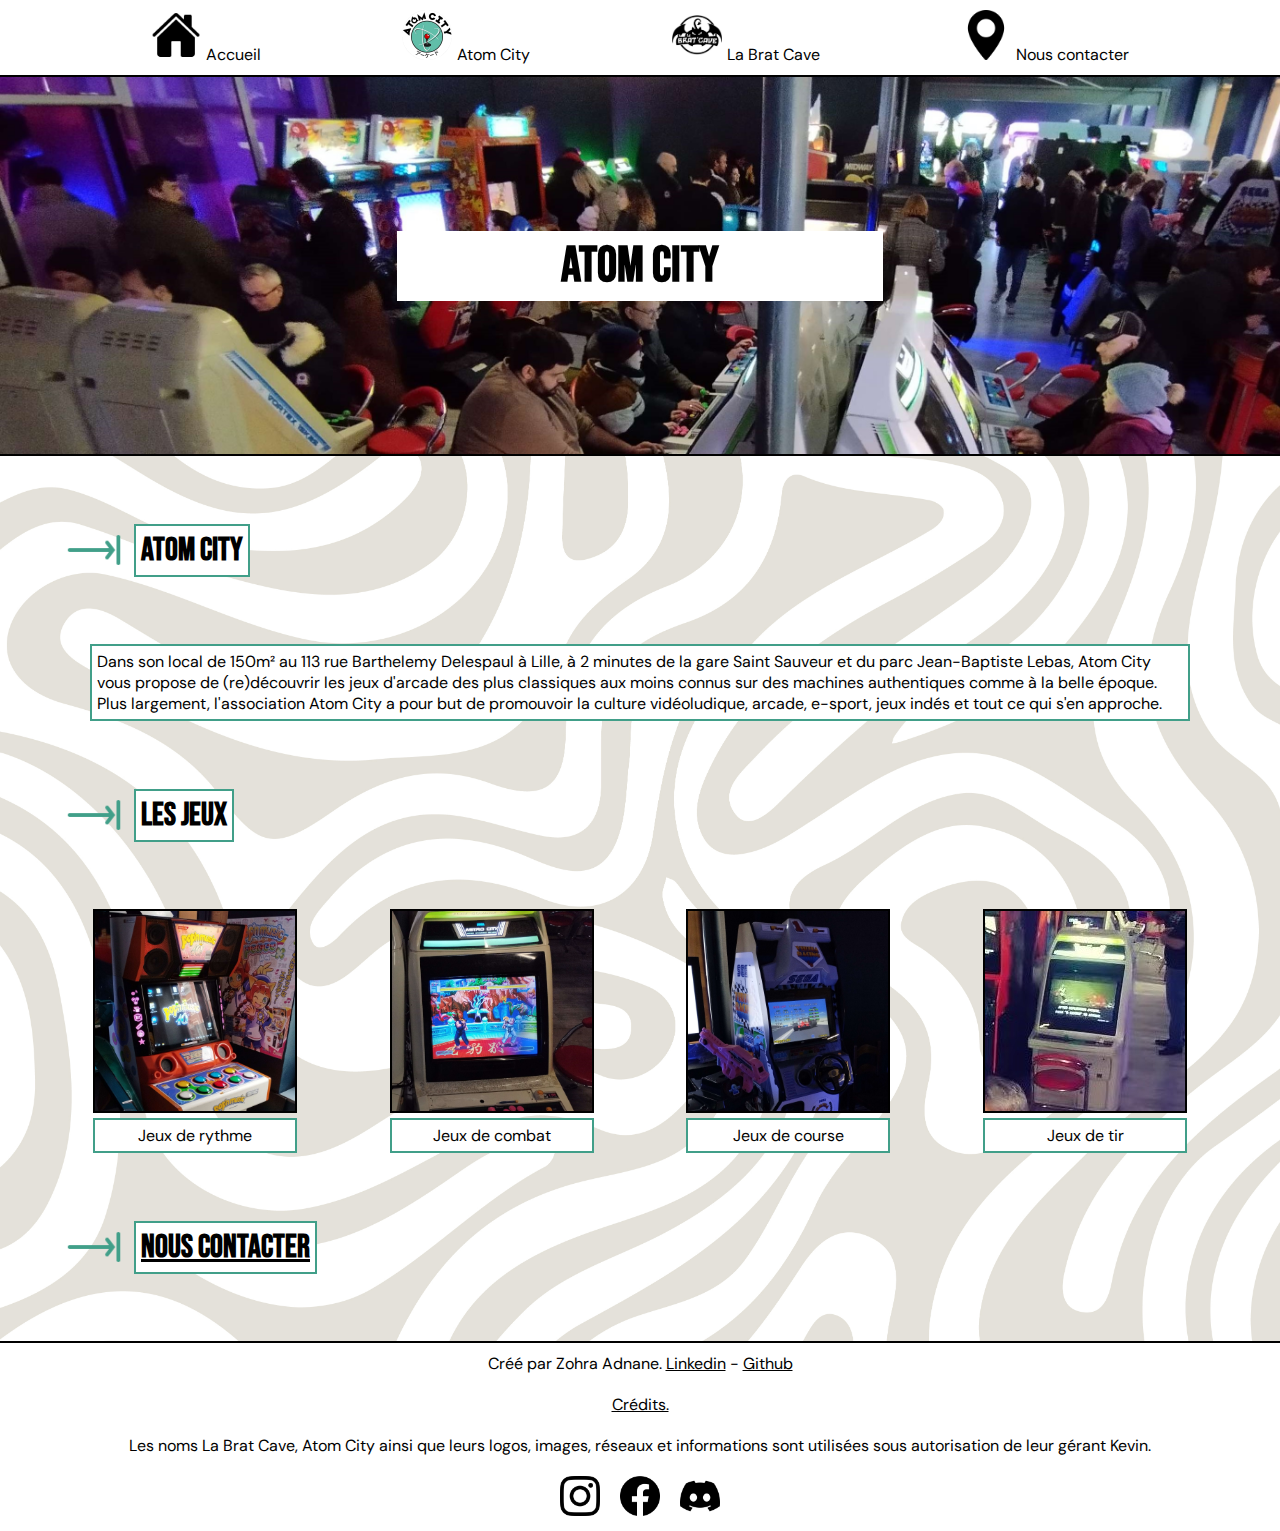
==== atom.html @ 04a1899f "Reupload first commit" ====
<!DOCTYPE html>
<html>
  <head>
    <title>Atom City</title>
    <link rel="icon" href="atom logo.png"> 
    <link rel="stylesheet" href="atom.css">
  </head>
  <body>
    <nav>
        <a href="index.html"><img src="maison.png" alt="icon home"><p>Accueil</p></a>
        <a href="atom.html"><img src="atom logo.png" alt="icon atom"><p>Atom City</p></a>
        <a href="brat.html"><img src="logo brat2.jpg" alt="icon brat"><p>La Brat Cave</p></a>
        <a href="contact.html"><img src="cartes-et-drapeaux.png" alt="icon contact"><p>Nous contacter</p></a>
    </nav>
<header>
    <h1>Atom City</h1>
</header>

<div class="titre">
    <img src="effondrement.png" alt="fleche"><h1>Atom City</h1>
</div>

<p class="desc">Dans son local de 150m² au 113 rue Barthelemy Delespaul à Lille, à 2 minutes de la gare Saint Sauveur et du parc Jean-Baptiste Lebas, Atom City vous propose de (re)découvrir les jeux d'arcade des plus classiques aux moins connus sur des machines authentiques comme à la belle époque. Plus largement, l'association Atom City a pour but de promouvoir la culture vidéoludique, arcade, e-sport, jeux indés et tout ce qui s'en approche.
</p>

<div class="titre">
    <img src="effondrement.png" alt="fleche"><h1>Les jeux</h1>
</div>

<!-- Jeux ici -->
<div id="jeux">
    <div class="genre">
        <img src="rythme atom.jpg" alt="genre1">
        <p>Jeux de rythme</p>
    </div>
    <div class="genre">
        <img src="combat atom.jpg" alt="genre2">
        <p>Jeux de combat</p>
    </div>
    <div class="genre">
        <img src="course atom.jpg" alt="genre3">
        <p>Jeux de course</p>
    </div>
    <div class="genre">
        <img src="jeu 1 atom.jpg" alt="genre4">
        <p>Jeux de tir</p>
    </div>
</div>

<div class="titre">
    <img src="effondrement.png" alt="fleche"><a href="contact.html#atom"><h1>Nous contacter</h1></a>
</div>

<footer>
    <p>Créé par Zohra Adnane. <a href="https://www.linkedin.com/in/zohra-a-427b1b270/">Linkedin</a> - <a href="https://github.com/zohra-adnane">Github</a></p>
    <p><a href="credits.html">Crédits.</a></p>
    <p>Les noms La Brat Cave, Atom City ainsi que leurs logos, images, réseaux et informations sont utilisées sous autorisation de leur gérant Kevin.</p>
    <div id="reseaux">
    <a href="https://www.instagram.com/atomcityarcade/"><img src="instagram.png"></a>
    <a href="https://facebook.com/atomcityarcade"><img src="facebook.png"></a>
    <a href="https://discord.gg/mk5Gr3t"><img src="discord.png"></a>
    </div>
    </footer>
  </body>
</html>
---- atom.css ----
* {
    margin: 0;
    padding: 0;
}

@font-face {
    font-family: Bebas;
    src: url(BebasNeue-Regular.ttf)
}

@font-face {
    font-family: DM Sans;
    src: url(DMSans-VariableFont_opsz\,wght.ttf)
}

h1, h2 {
    font-family: Bebas;
}

body {
    background-image: url(abstract_pattern_design_background_2007.jpg);
    background-size: cover;
    font-family: DM Sans;
}

h1 {
    background-color: white;
    padding: 5px;
    border: 2px solid #419F89;
}

/* Début navbar + query */
nav {
    display: flex;
    justify-content: space-evenly;
    align-items: center;
    padding: 10px;
    background-color: white;
    border-bottom: 2px solid black;
}

nav a {
    text-decoration: none;
    color: black;
}

nav p {
    display: inline;
    margin-left: 5px;
}

nav img {
    width: 50px;
}

@media screen and (max-width:600px) {
    nav p {
        display: none;
    }
}
header {
    padding: 12%;
    background-image: url(paysage\ atom.jpg);
    background-size: cover;
    border-bottom: 2px solid black;
    /* largeur img a checker en mobile */
}

header h1 {
    text-align: center;
    font-size: 50px;
    background-color: white;
    border: none;
    margin: 0 25%;
}

.titre {
    display: flex;
    align-items: center;
    justify-content: flex-start;
    margin: 5%;
}

.titre h1 {
    margin-left: 10px;
}

.titre img {
    width: 60px;
}

.titre a {
    color: black;
}
.desc {
    margin: 5% 7%;
    background-color: white;
    padding: 5px;
    border: 2px solid #419F89;
}

#jeux {
    display: flex;
    justify-content: space-evenly;
    margin-bottom: 5%;
}

#jeux p {
    background-color: white;
    padding: 5px;
    border: 2px solid #419F89;
}

.genre {
    display: inline-block;
    text-align: center;
}

.genre img {
    width: 200px;
    border: 2px #000000 solid;
}

@media screen and (max-width:600px) {
    #jeux {
        display: block;
    }

    .genre {
        display: block;
        margin: 0% 27%;
        padding: 10px;
    }
}

footer {
    border-top: 2px solid black;
    background-color: white;
}

footer p {
    text-align: center;
    padding: 10px;
}

footer img {
    width: 40px;
    padding: 10px;
}

footer a {
    color: black;
}

#reseaux {
    display: flex;
    justify-content: center;
}
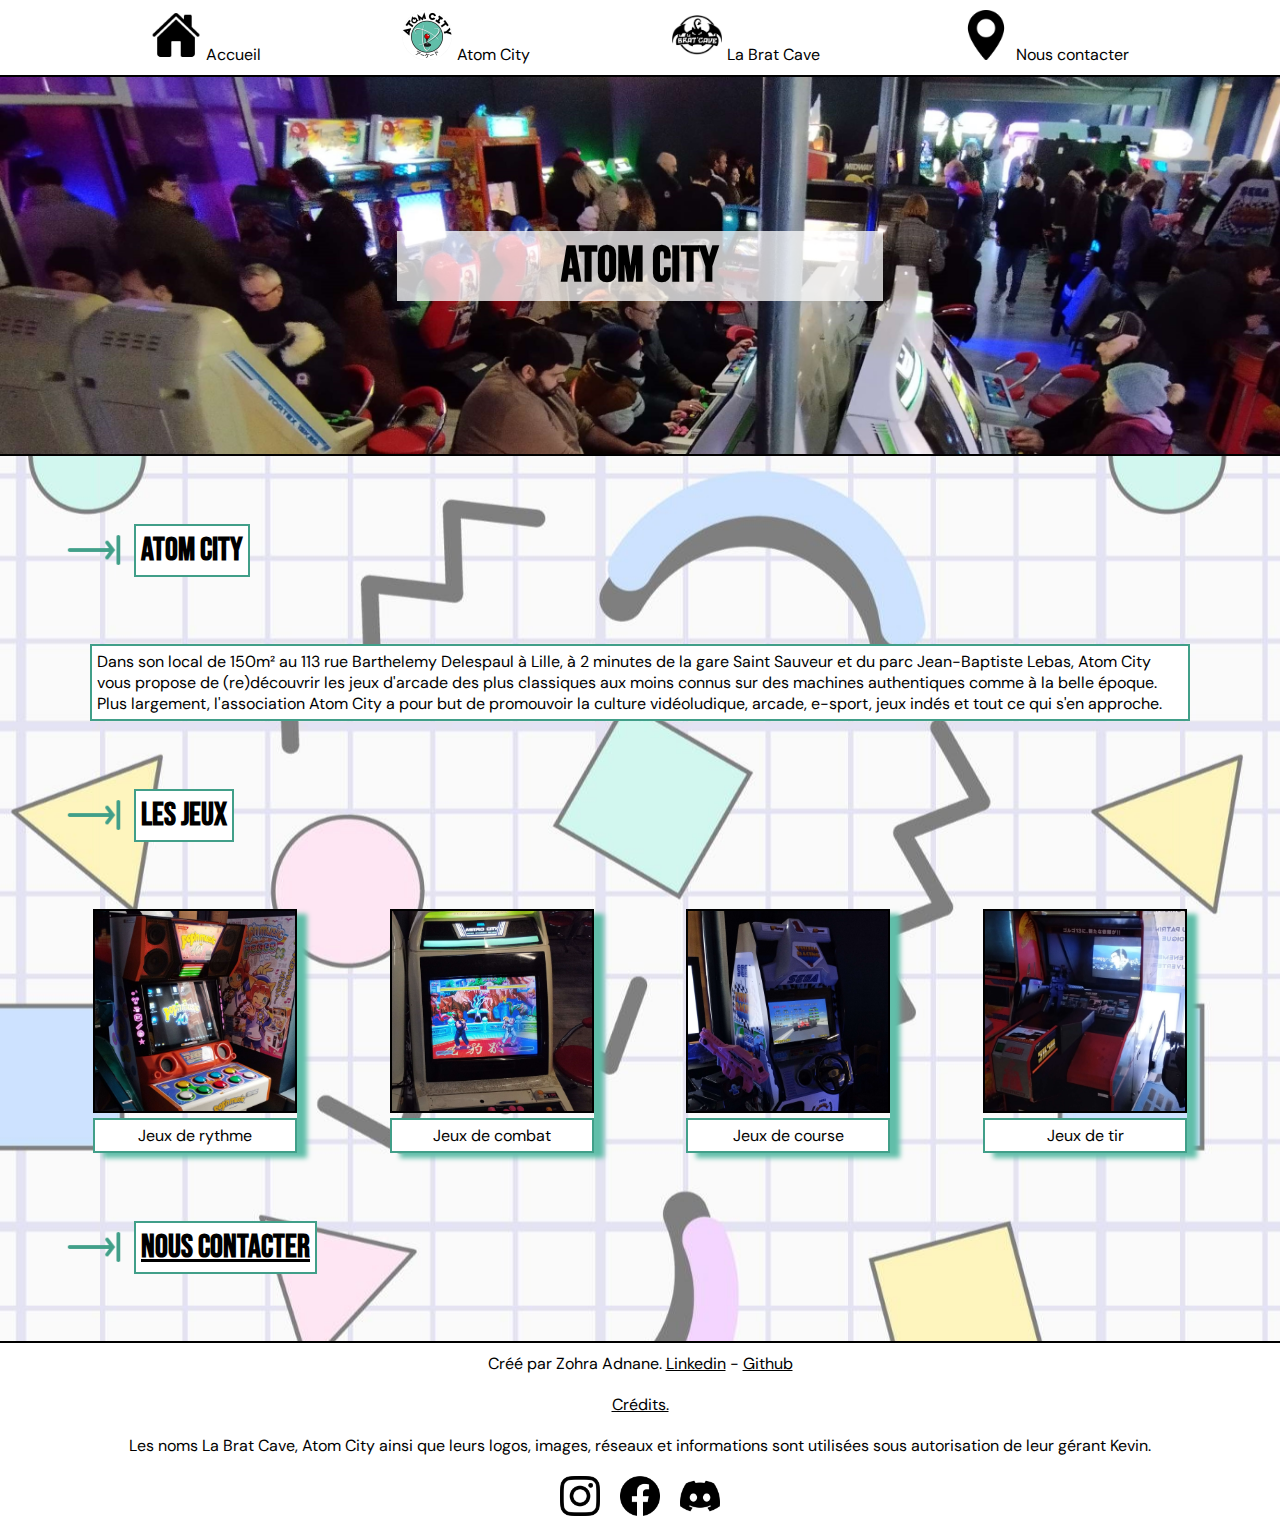
==== commit 8724ae52: "Added modals and updated responsive" ====
--- a/atom.html
+++ b/atom.html
@@ -1,7 +1,10 @@
 <!DOCTYPE html>
 <html>
   <head>
+    <html lang="fr">
+    <meta name="viewport" content="width=device-width, initial-scale=1.0">
     <title>Atom City</title>
+    <meta name="description" content="Infos sur la salle d'arcade de Lille Atom City, située au 113 rue Barthélémy Delespaul.">
     <link rel="icon" href="atom logo.png"> 
     <link rel="stylesheet" href="atom.css">
   </head>
@@ -29,23 +32,75 @@
 
 <!-- Jeux ici -->
 <div id="jeux">
-    <div class="genre">
-        <img src="rythme atom.jpg" alt="genre1">
+    <a class="genre" href="#modalRythme">
+        <img src="rythme atom.jpg" alt="borne de jeu de rythme">
         <p>Jeux de rythme</p>
+    </a>
+    <a class="genre" href="#modalCombat">
+        <img src="combat atom.jpg" alt="borne de jeu de combat">
+        <p>Jeux de combat</p>
+    </a>
+    <a class="genre" href="#modalCourse">
+        <img src="course atom.jpg" alt="borne de jeu de course">
+        <p>Jeux de course</p>
+    </a>
+    <a class="genre" href="#modalTir">
+        <img src="tir atom.jpg" alt="borne de jeu de tir">
+        <p>Jeux de tir</p>
+    </a>
+</div>
+
+<div id="modalRythme" class="overlay">
+    <div class="modal">
+      <a class="close" href="#jeux">&times;</a>
+        <div class="bouton" id="atom">
+            <div class="img"><img src="rythme entier.jpg" alt="borne de Pop n Music"></div>
+            <div class="text">
+                <h1>Jeux de rythme</h1>
+                <p>De nombreuses bornes de rythmes sont présentes, notamment DrumMania V8, Popn Music ou encore In The Groove.</p>
+            </div></a>
+        </div>
+      </div>
     </div>
-    <div class="genre">
-        <img src="combat atom.jpg" alt="genre2">
-        <p>Jeux de combat</p>
-    </div>
-    <div class="genre">
-        <img src="course atom.jpg" alt="genre3">
-        <p>Jeux de course</p>
-    </div>
-    <div class="genre">
-        <img src="jeu 1 atom.jpg" alt="genre4">
-        <p>Jeux de tir</p>
-    </div>
-</div>
+
+    <div id="modalCombat" class="overlay">
+        <div class="modal">
+          <a class="close" href="#jeux">&times;</a>
+            <div class="bouton" id="atom">
+                <div class="img"><img src="combat entier.jpg" alt="Bornes de Street Fighter"></div>
+                <div class="text">
+                    <h1>Jeux de combat</h1>
+                <p>Plusieurs versions de Street Fighter sont présentes pour vous entrainer et vous défier. Des classements sont aussi organisés de manière régulière.</p>
+                </div></a>
+            </div>
+          </div>
+        </div>
+
+        <div id="modalCourse" class="overlay">
+            <div class="modal">
+              <a class="close" href="#jeux">&times;</a>
+                <div class="bouton" id="atom">
+                    <div class="img"><img src="course entier.jpg" alt="Borne de Virtua Racing éteinte"></div>
+                    <div class="text">
+                        <h1>Jeux de course</h1>
+                        <p>Virtua Racing, F-Zero AX, Mario Kart GP Arcade... Défiez vous entre amis ou contre les high scores.</p>
+                    </div></a>
+                </div>
+              </div>
+            </div>
+
+            <div id="modalTir" class="overlay">
+                <div class="modal">
+                  <a class="close" href="#jeux">&times;</a>
+                    <div class="bouton" id="atom">
+                        <div class="img"><img src="tir entier.jpg" alt="personnes jouant aux jeux vidéos"></div>
+                        <div class="text">
+                            <h1>Jeux de tir</h1>
+                            <p>Montrez vos talents de tireur avec les bornes de Time Crisis et Golgo 13.</p>
+                        </div></a>
+                    </div>
+                  </div>
+                </div>
 
 <div class="titre">
     <img src="effondrement.png" alt="fleche"><a href="contact.html#atom"><h1>Nous contacter</h1></a>
@@ -56,9 +111,9 @@
     <p><a href="credits.html">Crédits.</a></p>
     <p>Les noms La Brat Cave, Atom City ainsi que leurs logos, images, réseaux et informations sont utilisées sous autorisation de leur gérant Kevin.</p>
     <div id="reseaux">
-    <a href="https://www.instagram.com/atomcityarcade/"><img src="instagram.png"></a>
-    <a href="https://facebook.com/atomcityarcade"><img src="facebook.png"></a>
-    <a href="https://discord.gg/mk5Gr3t"><img src="discord.png"></a>
+    <a href="https://www.instagram.com/atomcityarcade/"><img src="instagram.png" alt="logo instagram"></a>
+    <a href="https://facebook.com/atomcityarcade"><img src="facebook.png" alt="logo facebook"></a>
+    <a href="https://discord.gg/mk5Gr3t"><img src="discord.png" alt="logo discord"></a>
     </div>
     </footer>
   </body>
--- a/atom.css
+++ b/atom.css
@@ -18,8 +18,8 @@
 }
 
 body {
-    background-image: url(abstract_pattern_design_background_2007.jpg);
-    background-size: cover;
+    background-image: url(fondatom.jpg);
+    background-position: center;
     font-family: DM Sans;
 }
 
@@ -55,6 +55,10 @@
 
 @media screen and (max-width:600px) {
     nav p {
+        display: none;
+    }
+
+    header h1 {
         display: none;
     }
 }
@@ -69,7 +73,7 @@
 header h1 {
     text-align: center;
     font-size: 50px;
-    background-color: white;
+    background-color: rgba(255, 255, 255, .75);
     border: none;
     margin: 0 25%;
 }
@@ -114,6 +118,13 @@
 .genre {
     display: inline-block;
     text-align: center;
+    box-shadow: 10px 5px 5px #61BEA9;
+    transition: all 0.2s ease-out;
+}
+
+#jeux a {
+    text-decoration: none;
+    color: black;
 }
 
 .genre img {
@@ -121,6 +132,10 @@
     border: 2px #000000 solid;
 }
 
+.genre:hover {
+    box-shadow: 20px 10px 10px #61BEA9;
+}
+
 @media screen and (max-width:600px) {
     #jeux {
         display: block;
@@ -128,9 +143,92 @@
 
     .genre {
         display: block;
-        margin: 0% 27%;
+        margin: 5%;
         padding: 10px;
-    }
+        box-shadow: none;
+        transition: none;
+    }
+    .genre:hover {
+        box-shadow: none;
+    }
+}
+
+.overlay {
+    position: absolute; /* position absolue pour couvrir toute la fenêtre */
+    top: 0;
+    bottom: 0;
+    left: 0;
+    right: 0;
+    background: rgba(0, 0, 0, 0.5); /* fond noir et semi-transparent */
+    transition: opacity 200ms; /* effet de transition sur l'opacité, comme indiqué plus haut avec "transition" */
+    visibility: hidden; /* rend l'overlay invisible par défaut */
+    opacity: 0; /* opacité initiale à 0 */
+  }
+  
+  .overlay:target {
+    visibility: visible; /* rend l'overlay visible */
+    opacity: 1; /* opacité maximale */
+  }
+
+  .modal {
+    display: flex;
+    width: 500px;
+    height: 400px;
+    margin: 75px auto;
+    background: #fff;
+    border: 2px solid #419F89;
+    box-shadow: 0 0 50px rgba(0, 0, 0, 0.5);
+    /* position: relative; position relative à la position de départ de la div contenant cette classe */
+    position: relative;
+    bottom: 0;
+  }
+  
+  .modal .close {
+    position: absolute; /* position absolue par rapport au modal */
+    width: 20px;
+    height: 20px;
+    top: 20px;
+    right: 20px;
+    opacity: 0.8;
+    transition: all 200ms;
+    font-size: 24px;
+    text-decoration: none;
+    color: #666;
+  }
+  
+  .modal .content {
+    max-height: 400px; /* hauteur maximale de 400 pixels */
+    overflow: auto; /* activation du défilement si le contenu dépasse la hauteur maximale (avec un lorem ipsum bien cahrgé par exemple) */
+  }
+
+  .bouton {
+    display: flex;
+    justify-content:space-around;
+    width: 100%;
+    height: 100%;
+    background-color: white;
+}
+
+.bouton a {
+    text-decoration: none;
+    color: #000000;
+}
+
+.bouton img {
+    width: 250px;
+    height: 400px;
+}
+
+.text {
+    padding: 10px;
+}
+
+.img {
+    height: 300px;
+}
+
+.text h1 {
+    margin-bottom: 10px;
 }
 
 footer {
@@ -156,3 +254,9 @@
     display: flex;
     justify-content: center;
 }
+
+@media screen and (max-width:600px) {
+#modalRythme, #modalCombat, #modalTir, #modalCourse {
+    display: none;
+}
+}
